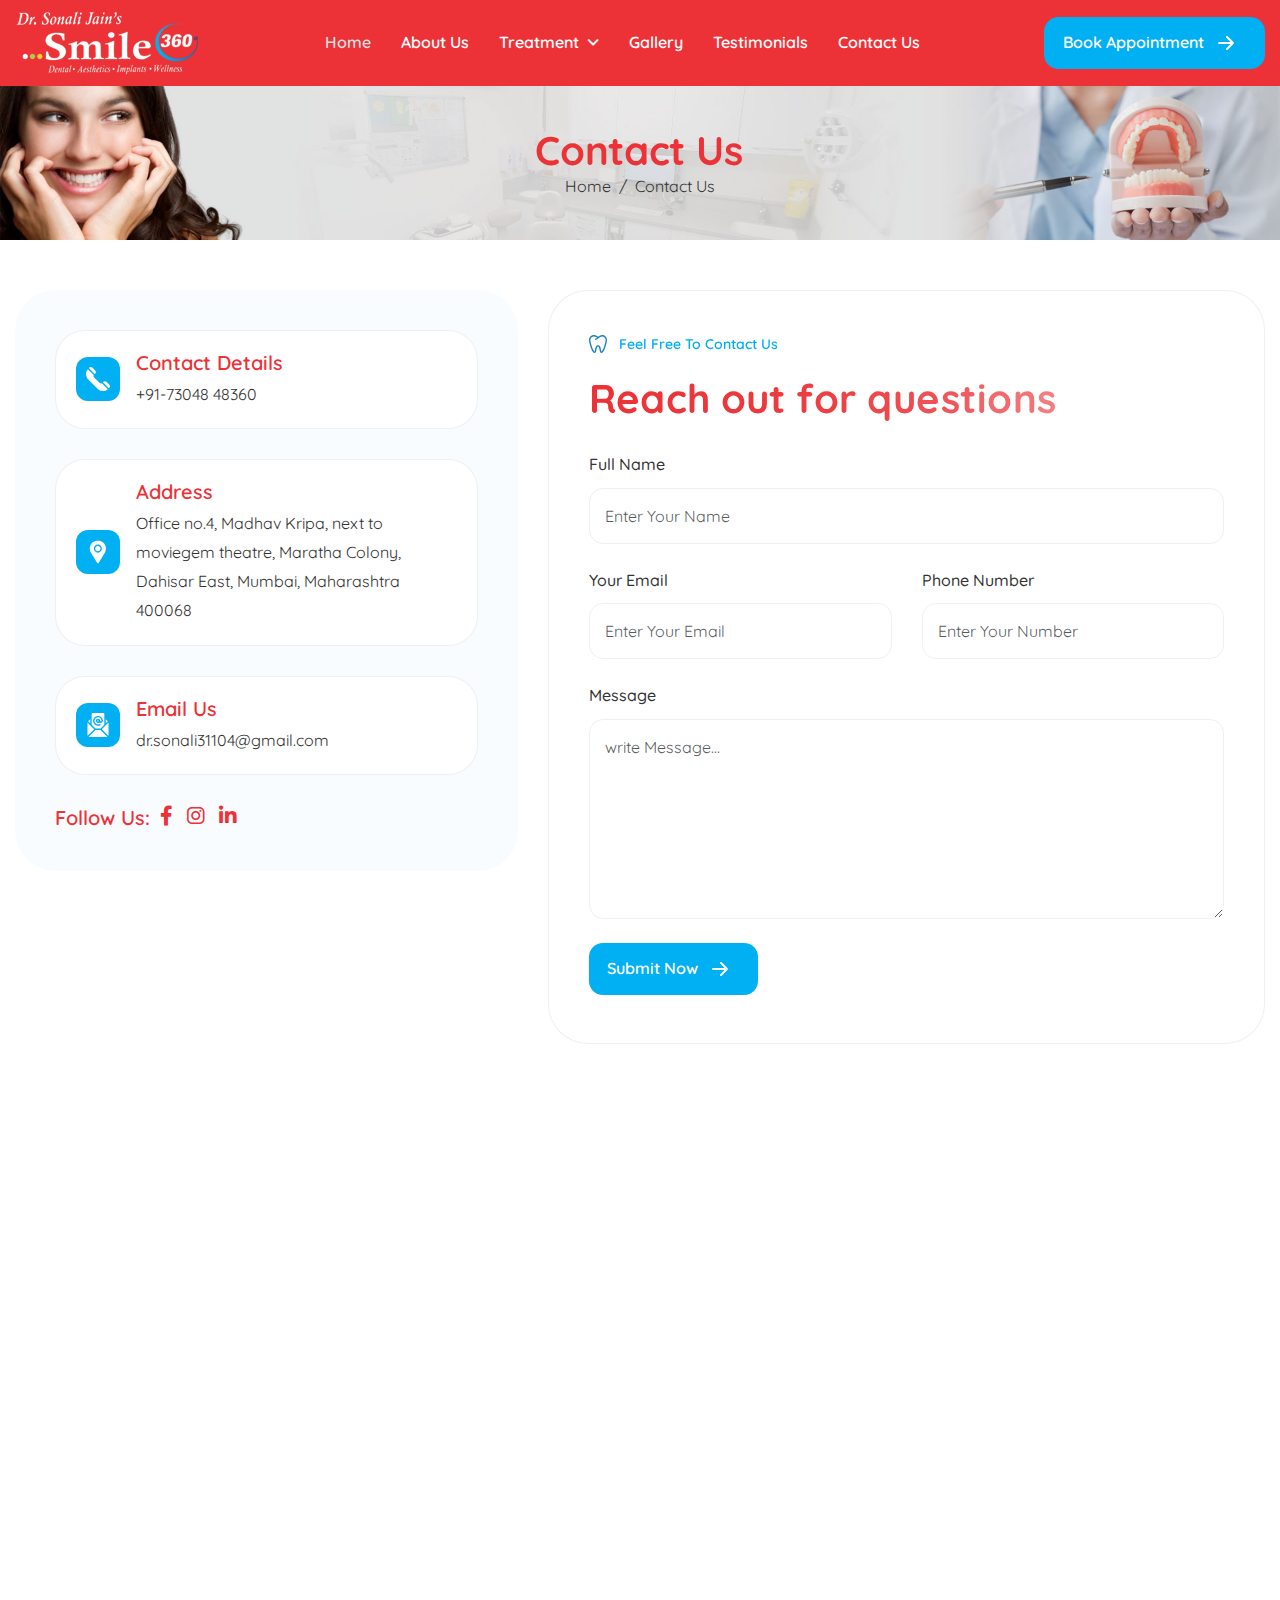
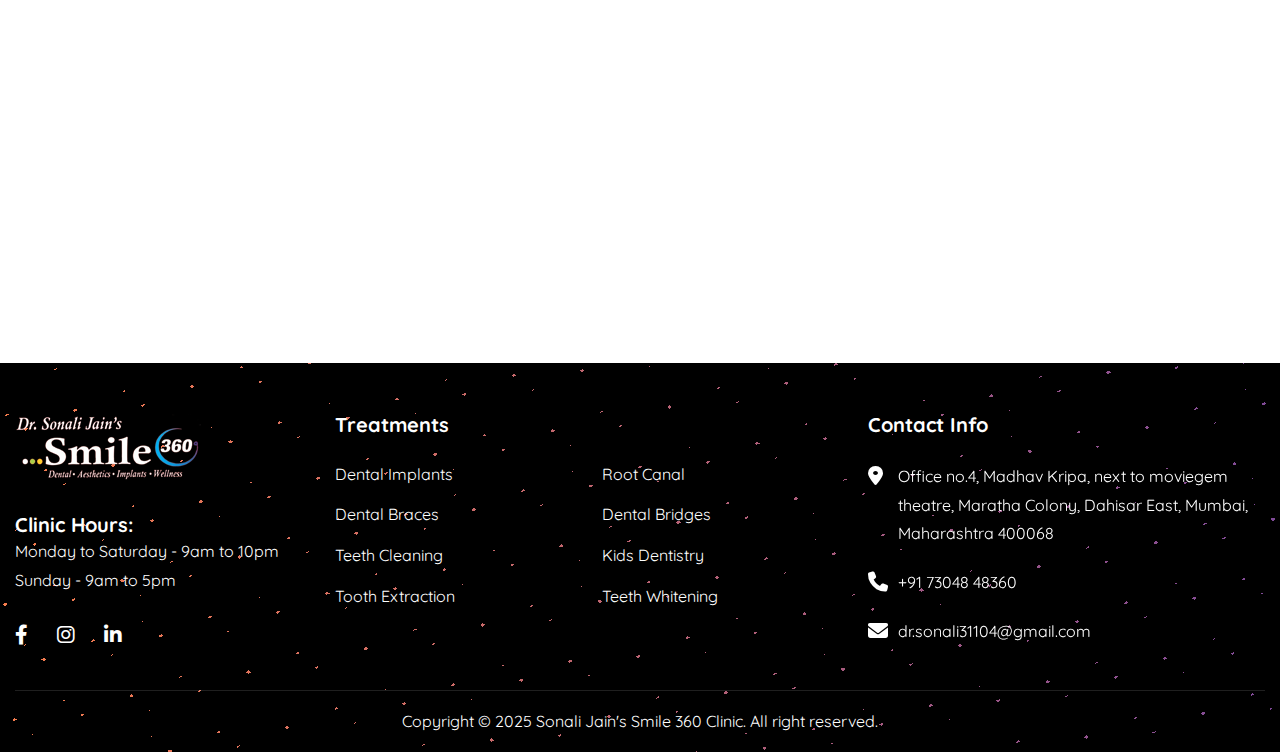
==== contact.html @ 97281871 "- contact page, dental implant page" ====
<!DOCTYPE html>
<html lang="zxx">

<head>
    <!-- Meta -->
    <meta charset="utf-8">
    <meta http-equiv="X-UA-Compatible" content="IE=edge">
    <meta name="viewport" content="width=device-width, initial-scale=1.0">
    <meta name="description" content="">
    <meta name="keywords" content="">
    <meta name="author" content="">
    <!-- Page Title -->
    <title>Best Dental Clinic in Mumbai and Thane - Smile 360 Clinic</title>
    <!-- Favicon Icon -->
    <link rel="shortcut icon" type="image/x-icon" href="images/favicon.png">
    <!-- Google Fonts Css-->
    <link rel="preconnect" href="https://fonts.googleapis.com/">
    <link rel="preconnect" href="https://fonts.gstatic.com/" crossorigin>
    <link href="https://fonts.googleapis.com/css2?family=Quicksand:wght@300..700&amp;display=swap" rel="stylesheet">
    <!-- Bootstrap Css -->
    <link href="css/bootstrap.min.css" rel="stylesheet" media="screen">
    <!-- SlickNav Css -->
    <!-- Swiper Css -->
    <!-- Font Awesome Icon Css-->
    <link href="css/all.css" rel="stylesheet" media="screen">
    <!-- Animated Css -->
    <link href="css/animate.css" rel="stylesheet">
    <!-- Magnific Popup Core Css File -->
    <link rel="stylesheet" href="css/magnific-popup.css">
    <!-- Main Custom Css -->
    <link href="css/custom.css" rel="stylesheet" media="screen">
    <script src="https://static.elfsight.com/platform/platform.js" async></script>
</head>

<body>
    <!-- Header Start -->
    <header class="main-header">
        <!-- <div class="header-sticky"> -->
        <nav class="navbar navbar-expand-lg">
            <div class="container">
                <!-- Logo Start -->
                <a class="navbar-brand" href="index.html">
                    <img src="images/logo.png" alt="Logo">
                </a>
                <!-- Logo End -->

                <!-- Main Menu Start -->
                <div class="collapse navbar-collapse main-menu">
                    <div class="nav-menu-wrapper">
                        <ul class="navbar-nav mr-auto" id="menu">
                            <li class="nav-item"><a class="nav-link active" href="">Home</a></li>
                            <li class="nav-item"><a class="nav-link" href="">About Us</a></li>

                            <li class="nav-item submenu"><a class="nav-link" href="#">Treatment</a>
                                <ul>
                                    <li class="nav-item"><a class="nav-link" href="">Dental Implants</a></li>
                                    <li class="nav-item"><a class="nav-link" href="">Dental Braces</a></li>
                                    <li class="nav-item"><a class="nav-link" href="">Teeth Cleaning</a></li>
                                    <li class="nav-item"><a class="nav-link" href="">Tooth Extraction</a></li>
                                    <li class="nav-item"><a class="nav-link" href="">Root Canal</a></li>
                                    <li class="nav-item"><a class="nav-link" href="">Dental Bridges</a></li>
                                    <li class="nav-item"><a class="nav-link" href="">Kids Dentistry</a></li>
                                    <li class="nav-item"><a class="nav-link" href="">Teeth Whitening</a></li>
                                </ul>
                            </li>
                            <li class="nav-item"><a class="nav-link" href="">Gallery</a></li>
                            <li class="nav-item"><a class="nav-link" href="">Testimonials</a></li>
                            <li class="nav-item"><a class="nav-link" href="">Contact Us</a></li>
                            <li class="nav-item highlighted-menu"><a class="nav-link" href="">Book Appointment</a>
                            </li>
                        </ul>
                    </div>
                    <!-- Let’s Start Button Start -->
                    <div class="header-btn d-inline-flex">
                        <a href="" class="btn-default btn-highlighted">book appointment</a>
                    </div>
                    <!-- Let’s Start Button End -->
                </div>
                <!-- Main Menu End -->
                <div class="navbar-toggle"></div>
            </div>
        </nav>
        <div class="responsive-menu"></div>

    </header>
	<!-- Header End -->

    <!-- Page Header Start -->
	<div class="page-header">
		<div class="container">
			<div class="row align-items-center">
				<div class="col-lg-12">
					<!-- Page Header Box Start -->
					<div class="page-header-box">
						<h1 class="text-anime-style-3" data-cursor="-opaque">Contact Us</h1>
						<nav class="wow fadeInUp">
                            <ol class="breadcrumb">
								<li class="breadcrumb-item"><a href="index.html">home</a></li>
								<li class="breadcrumb-item active" aria-current="page">contact us</li>
							</ol>
						</nav>
					</div>
					<!-- Page Header Box End -->
				</div>
			</div>
		</div>
	</div>
	<!-- Page Header End -->

    <!-- Page Contact Us Start -->
    <div class="page-contact-us">
        <div class="container">
            <div class="row">
                <div class="col-lg-5">
                    <!-- Contact Info Box Start -->
                    <div class="contact-info-box page-contact-info-box">
                        <!-- Contact Info Item Start -->
                        <div class="contact-info-item wow fadeInUp" data-wow-delay="0.25s">
                            <!-- Icon Box Start -->
                            <div class="icon-box">
                                <img src="images/icon-phone.svg" alt="">
                            </div>
                            <!-- Icon Box End -->

                            <!-- Contact Info Content Start -->
                            <div class="contact-info-content">
                                <h3>contact details</h3>
                                <p>+91-73048 48360</p>
                            </div>
                            <!-- Contact Info Content End -->
                        </div>
                        <!-- Contact Info Item End -->

                        <!-- Contact Info Item Start -->
                        <div class="contact-info-item wow fadeInUp" data-wow-delay="0.5s">
                            <!-- Icon Box Start -->
                            <div class="icon-box">
                                <img src="images/icon-location.svg" alt="">
                            </div>
                            <!-- Icon Box End -->

                            <!-- Contact Info Content Start -->
                            <div class="contact-info-content">
                                <h3>address</h3>
                                <p>Office no.4, Madhav Kripa, next to moviegem theatre, Maratha Colony, Dahisar East,
                                    Mumbai, Maharashtra 400068</p>
                            </div>
                            <!-- Contact Info Content End -->
                        </div>
                        <!-- Contact Info Item End -->

                        <!-- Contact Info Item Start -->
                        <div class="contact-info-item wow fadeInUp" data-wow-delay="0.75s">
                            <!-- Icon Box Start -->
                            <div class="icon-box">
                                <img src="images/icon-mail.svg" alt="">
                            </div>
                            <!-- Icon Box End -->

                            <!-- Contact Info Content Start -->
                            <div class="contact-info-content">
                                <h3>email us</h3>
                                <p>dr.sonali31104@gmail.com</p>
                            </div>
                            <!-- Contact Info Content End -->
                        </div>
                        <!-- Contact Info Item End -->

                        <!-- Contact Info Social List Start -->
                        <div class="contact-info-social-list">
                            <span>follow us: </span>
                            <ul>
                                <li><a href="#"><i class="fa-brands fa-facebook-f"></i></a></li>
                                <li><a href="#"><i class="fa-brands fa-instagram"></i></a></li> 
                                <li><a href="#"><i class="fa-brands fa-linkedin-in"></i></a></li>
                                                                  
                            </ul>
                        </div>
                        <!-- Contact Info Social List End -->
                    </div>
                    <!-- Contact Info Box End -->
                </div>

                <div class="col-lg-7">
                    <!-- Contact Form Start -->
                    <div class="contact-us-form">
                        <!-- Section Title Start -->
                        <div class="section-title">
                            <h3 class="wow fadeInUp">feel free to contact us</h3>
                            <h2 class="text-anime-style-2" data-cursor="-opaque">Reach out for questions</h2>
                            
                        </div>
                        <!-- Section Title End -->

                        <form id="contactForm" action="#" method="POST" data-toggle="validator" class="wow fadeInUp" data-wow-delay="0.5s">
                            <div class="row">
                                <div class="form-group col-md-12 mb-4">
                                    <label>full name</label>
                                    <input type="text" name="fullname" class="form-control" id="fullname" placeholder="Enter Your Name" required>
                                    <div class="help-block with-errors"></div>
                                </div>

                                <div class="form-group col-md-6 mb-4">
                                    <label>your email</label>
                                    <input type="email" name ="email" class="form-control" id="email" placeholder="Enter Your Email" required>
                                    <div class="help-block with-errors"></div>
                                </div>

                                <div class="form-group col-md-6 mb-4">
                                    <label>phone number</label>
                                    <input type="text" name="phone" class="form-control" id="phone" placeholder="Enter Your Number" required>
                                    <div class="help-block with-errors"></div>
                                </div>

                                <div class="form-group col-md-12 mb-4">
                                    <label>message</label>
                                    <textarea name="message" class="form-control" id="message" rows="7" placeholder="write Message..." required></textarea>
                                    <div class="help-block with-errors"></div>
                                </div>

                                <div class="col-lg-12">
                                    <div class="contact-form-btn">
                                        <button type="submit" class="btn-default">submit now</button>
                                        <div id="msgSubmit" class="h3 hidden"></div>
                                    </div>
                                </div>
                            </div>
                        </form>
                    </div>
                    <!-- Contact Form End -->
                </div>
            </div>
        </div>
    </div>
    <!-- Page Contact Us End -->

    <!-- Google Map starts -->
    <div class="google-map">
        <div class="container">
            <div class="row section-row">
                <div class="col-lg-12">
                    <!-- Section Title Start -->
                    <div class="section-title">
                        <h3 class="wow fadeInUp">how to reach us</h3>
                        <h2 class="text-anime-style-3" data-cursor="-opaque">Get in touch with us</h2>
                        <p class="wow fadeInUp" data-wow-delay="0.25s">The goal of our clinic is to provide friendly, caring dentistry and the highest level of general, cosmetic, and specialist dental treatments.</p>
                    </div>
                    <!-- Section Title End -->
                </div>
            </div>

            <div class="row">
                <div class="col-lg-12">
                    <!-- Google Map Iframe Start -->
                    <div class="google-map-iframe">
                        
                        <iframe src="https://www.google.com/maps/embed?pb=!1m18!1m12!1m3!1d3766.696694797307!2d72.8620111!3d19.252046000000004!2m3!1f0!2f0!3f0!3m2!1i1024!2i768!4f13.1!3m3!1m2!1s0x3be7b15c92547c5d%3A0x1067271dd4f66e12!2sDr%20Sonali%20Jain&#39;s%20Smile%20360%2C%20Dental%20Clinic%20in%20Dahisar%20east%2C%20Mumbai!5e0!3m2!1sen!2sin!4v1738399293426!5m2!1sen!2sin" allowfullscreen="" loading="lazy" referrerpolicy="no-referrer-when-downgrade"></iframe>
                    </div>
                    <!-- Google Map Iframe End -->
                </div>
            </div>
        </div>
    </div>
    <!-- Google Map Ends -->

    <footer class="main-footer">
        <div class="container">
            <div class="row">
                <div class="col-lg-3 col-md-3 col-12">
                    <!-- About Footer Start -->
                    <div class="about-footer">
                        <!-- Footer Logo Start -->
                        <div class="footer-logo">
                            <img src="images/logo.png" alt="">
                        </div>
                        <!-- Footer Logo End -->

                        <!-- About Footer Content Start -->
                        <div class="about-footer-content">
                            <h5 class="text-white">Clinic Hours:</h5>
                            <p>Monday to Saturday - 9am to 10pm<br> Sunday - 9am to 5pm</p>
                        </div>
                        <!-- Footer Social Links Start -->
                        <div class="footer-social-links">
                            <ul>
                                <li><a href="https://www.facebook.com/smile360dentalclinicmumbai/" target="_blank"><i
                                            class="fa-brands fa-facebook-f"></i></a></li>
                                <li><a href="#" target="_blank"><i class="fa-brands fa-instagram"></i></a></li>
                                <li><a href="#" target="_blank"><i class="fa-brands fa-linkedin-in"></i></a></li>

                            </ul>
                        </div>
                        <!-- Footer Social Links End -->

                    </div>
                    <!-- About Footer End -->
                </div>



                <div class="col-lg-5 col-md-5 col-12">
                    <!-- About Links Start -->
                    <div class="footer-links">
                        <h3>Treatments</h3>
                        <div class="row">
                            <div class="col-6">
                                <ul>
                                    <li><a href="">Dental Implants</a></li>
                                    <li><a href="">Dental Braces</a></li>
                                    <li><a href="">Teeth Cleaning</a></li>
                                    <li><a href="">Tooth Extraction</a></li>
                                </ul>
                            </div>
                            <div class="col-6">
                                <ul>

                                    <li><a href="">Root Canal</a></li>
                                    <li><a href="">Dental Bridges</a></li>
                                    <li><a href="">Kids Dentistry</a></li>
                                    <li><a href="">Teeth Whitening</a></li>
                                </ul>
                            </div>
                        </div>

                    </div>
                    <!-- About Links End -->
                </div>

                <div class="col-lg-4 col-md-4 col-12">
                    <!-- Footer Contact Info Box Start -->
                    <div class="footer-links footer-contact-box">
                        <h3>contact info</h3>
                        <!-- Info Box Start -->
                        <div class="footer-info-box">
                            <!-- Icon Box Start -->
                            <div class="icon-box">
                                <i class="fa-solid fa-location-dot"></i>
                            </div>
                            <!-- Icon Box End -->
                            <p>Office no.4, Madhav Kripa, next to moviegem theatre, Maratha Colony, Dahisar East,
                                Mumbai, Maharashtra 400068</p>
                        </div>
                        <!-- Info Box End -->
                        <!-- Info Box Start -->
                        <div class="footer-info-box">
                            <!-- Icon Box Start -->
                            <div class="icon-box">
                                <i class="fa-solid fa-phone"></i>
                            </div>
                            <!-- Icon Box End -->
                            <p>+91 73048 48360</p>
                        </div>
                        <!-- Info Box End -->

                        <!-- Info Box Start -->
                        <div class="footer-info-box">
                            <!-- Icon Box Start -->
                            <div class="icon-box">
                                <i class="fa-solid fa-envelope"></i>
                            </div>
                            <!-- Icon Box End -->
                            <p>
                                dr.sonali31104@gmail.com</p>
                        </div>
                        <!-- Info Box End -->


                    </div>
                    <!-- Footer Contact Info Box End -->
                </div>
            </div>

            <!-- Footer Copyright Section Start -->
            <div class="footer-copyright">
                <div class="row align-items-center">
                    <div class="col-lg-12">
                        <!-- Footer Copyright Start -->
                        <div class="footer-copyright-text">
                            <p>Copyright © 2025 Sonali Jain's Smile 360 Clinic. All right reserved.</p>
                        </div>
                        <!-- Footer Copyright End -->
                    </div>
                </div>
            </div>
            <!-- Footer Copyright Section End -->
        </div>
    </footer>
    <!-- Footer End -->

    <!-- Jquery Library File -->
    <script src="js/jquery-3.7.1.min.js"></script>
    <script src="js/bootstrap.min.js"></script>
    <script src="js/jquery.slicknav.js"></script>
    <script src="js/jquery.magnific-popup.min.js"></script>
    <script src="js/gsap.min.js"></script>
    <script src="js/SplitText.js"></script>
    <script src="js/ScrollTrigger.min.js"></script>
    <script src="js/wow.js"></script>
    <script src="js/function.js"></script>
</body>

</html>
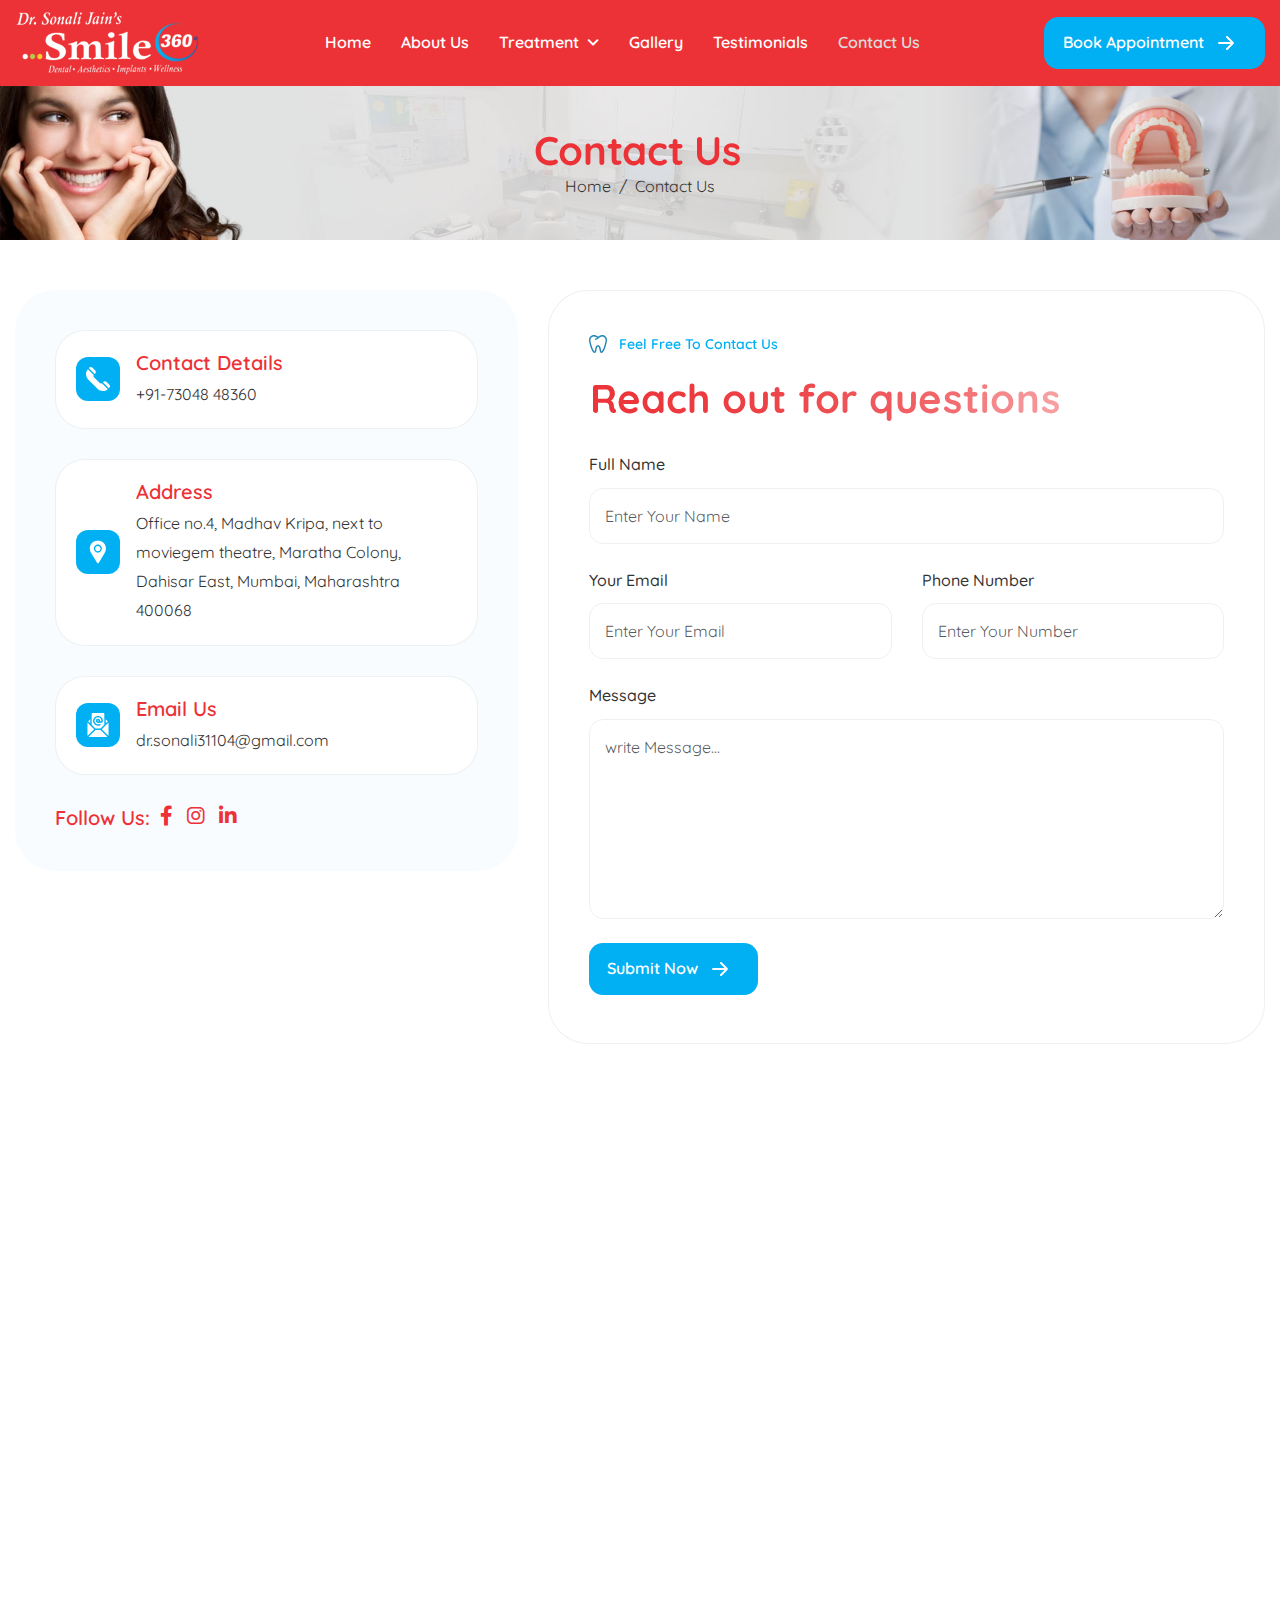
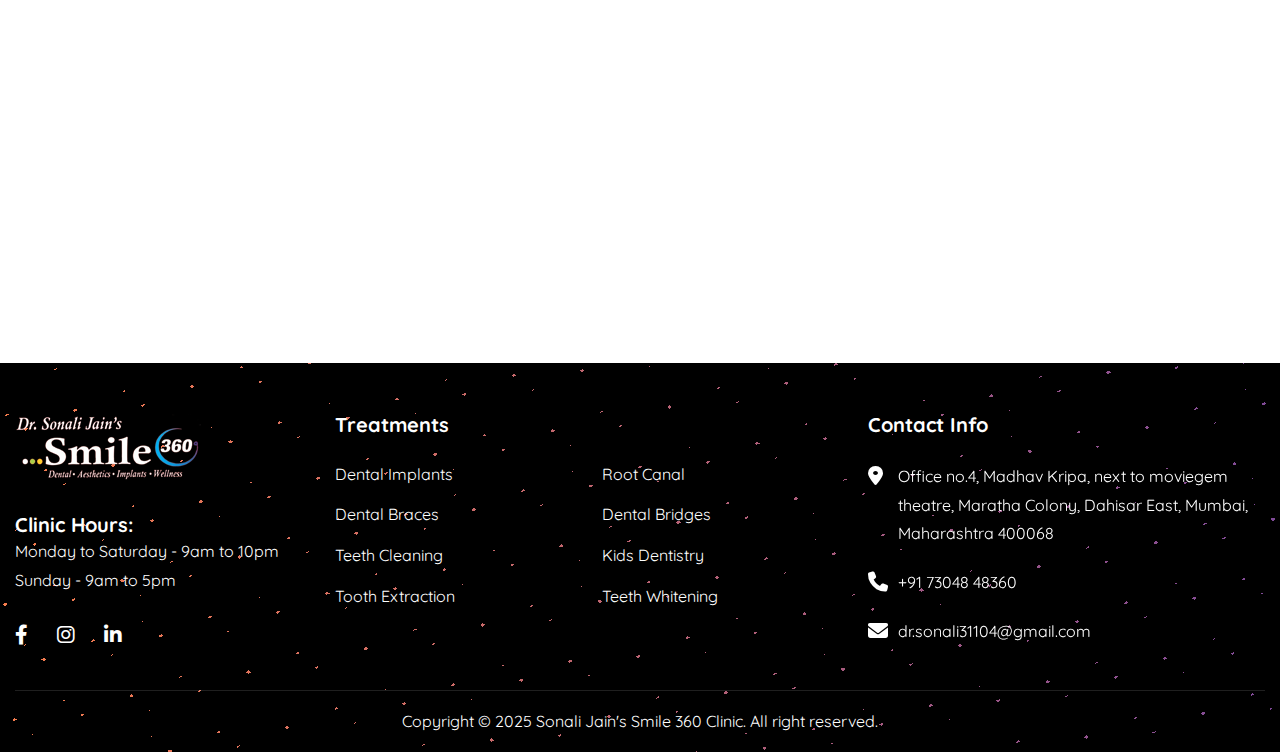
==== commit 802e2887: "- link dental implants" ====
--- a/contact.html
+++ b/contact.html
@@ -48,12 +48,12 @@
                 <div class="collapse navbar-collapse main-menu">
                     <div class="nav-menu-wrapper">
                         <ul class="navbar-nav mr-auto" id="menu">
-                            <li class="nav-item"><a class="nav-link active" href="">Home</a></li>
+                            <li class="nav-item"><a class="nav-link" href="">Home</a></li>
                             <li class="nav-item"><a class="nav-link" href="">About Us</a></li>
 
                             <li class="nav-item submenu"><a class="nav-link" href="#">Treatment</a>
                                 <ul>
-                                    <li class="nav-item"><a class="nav-link" href="">Dental Implants</a></li>
+                                    <li class="nav-item"><a class="nav-link" href="dental-implant-in-dahisar-east.html">Dental Implants</a></li>
                                     <li class="nav-item"><a class="nav-link" href="">Dental Braces</a></li>
                                     <li class="nav-item"><a class="nav-link" href="">Teeth Cleaning</a></li>
                                     <li class="nav-item"><a class="nav-link" href="">Tooth Extraction</a></li>
@@ -65,7 +65,7 @@
                             </li>
                             <li class="nav-item"><a class="nav-link" href="">Gallery</a></li>
                             <li class="nav-item"><a class="nav-link" href="">Testimonials</a></li>
-                            <li class="nav-item"><a class="nav-link" href="">Contact Us</a></li>
+                            <li class="nav-item"><a class="nav-link active" href="contact.html">Contact Us</a></li>
                             <li class="nav-item highlighted-menu"><a class="nav-link" href="">Book Appointment</a>
                             </li>
                         </ul>
